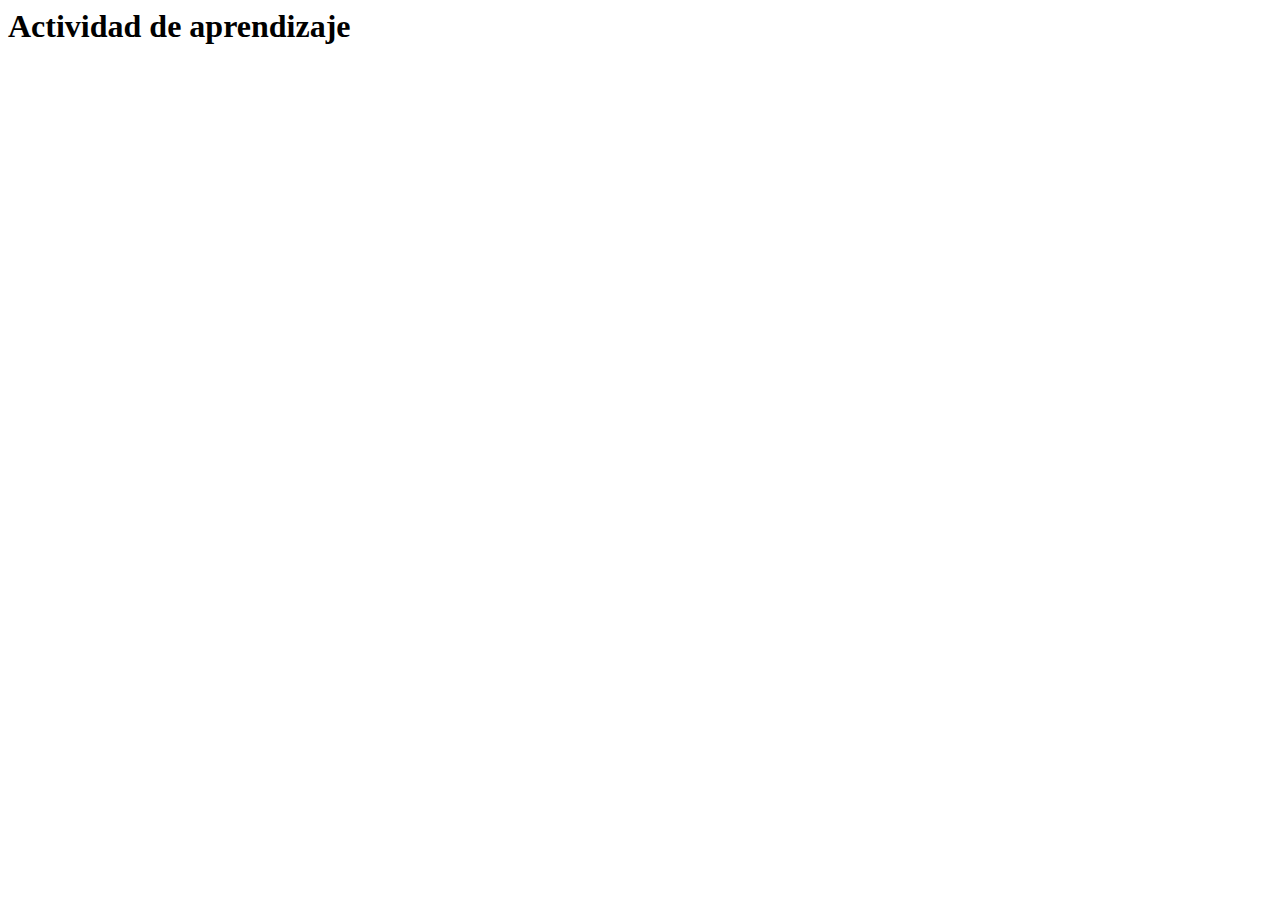
==== public/actividades/actividad.html @ 3b53ff6f "Initial commit" ====
<html lang="en">
<head>
  <meta charset="UTF-8">
  <meta http-equiv="X-UA-Compatible" content="IE=edge">
  <meta name="viewport" content="width=device-width, initial-scale=1.0">
  <title>Actividad de aprendizaje</title>
</head>
<body>
  <h1>Actividad de aprendizaje</h1>
</body>
</html>
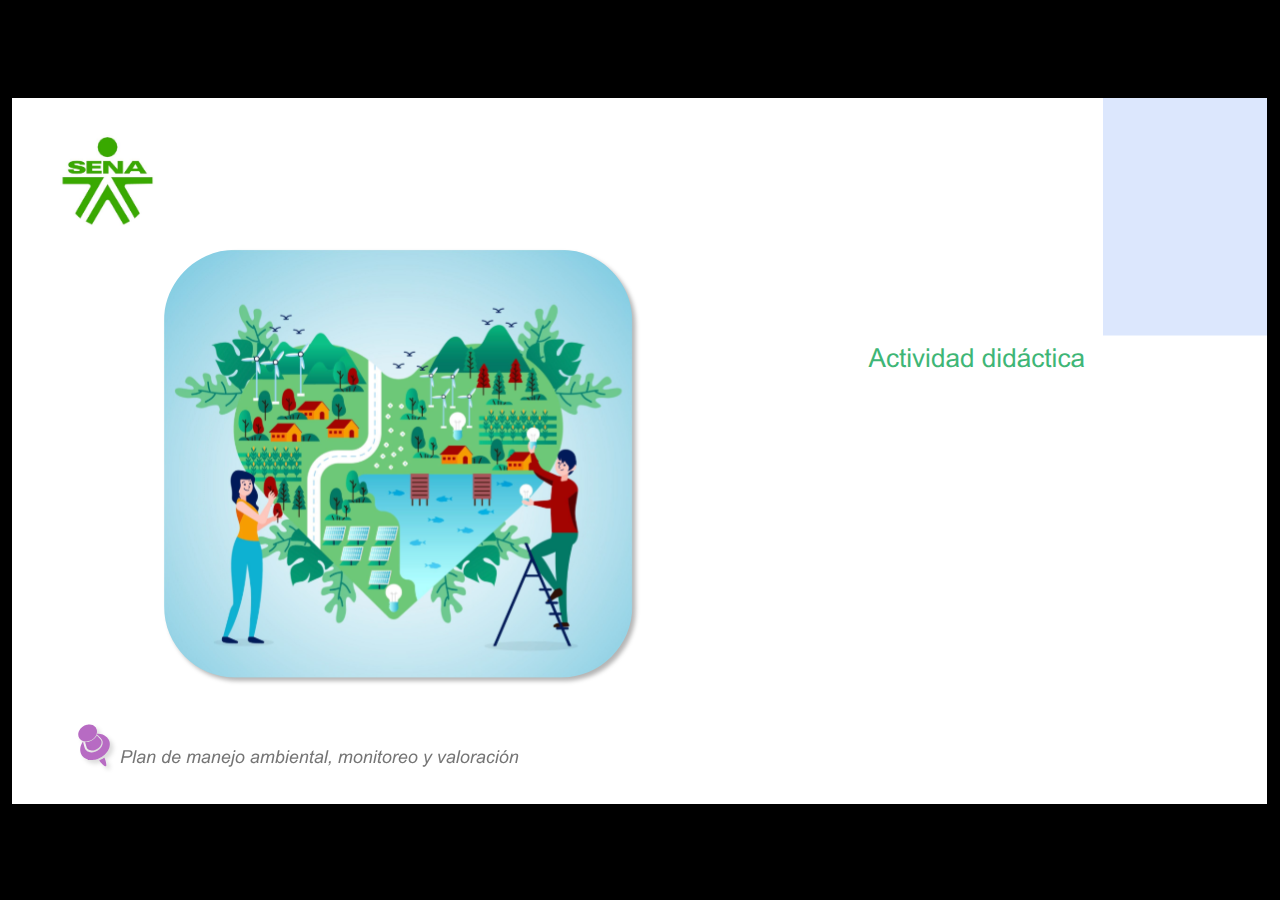
==== commit c22a32de: "Avance" ====
--- a/public/actividades/actividad.html
+++ b/public/actividades/actividad.html
@@ -1,11 +1,421 @@
-<html lang="en">
+﻿<!doctype html>
+<html lang="es">
 <head>
-  <meta charset="UTF-8">
-  <meta http-equiv="X-UA-Compatible" content="IE=edge">
-  <meta name="viewport" content="width=device-width, initial-scale=1.0">
-  <title>Actividad de aprendizaje</title>
+  <meta charset="utf-8">
+  <!-- Creado con Storyline 360 - http://www.articulate.com  -->
+  <!-- version: 3.78.30747.0 -->
+  <title>AD_CF001_AVICOLAS</title>
+  <meta http-equiv="x-ua-compatible" content="IE=edge"/>
+  <meta name="viewport" content="width=device-width,initial-scale=1,user-scalable=no,shrink-to-fit=no,minimal-ui"/>
+  <meta name="apple-mobile-web-app-capable" content="yes"/>
+  <style>
+    html, body { height: 100%; padding: 0; margin: 0 }
+    #app { height: 100%; width: 100%; }
+  </style>
+
+  <script>
+    window.DS = {};
+    window.globals = {
+      DATA_PATH_BASE: '',
+      HAS_FRAME: true,
+      HAS_SLIDE: true,
+
+      lmsPresent: false,
+      tinCanPresent: false,
+      cmi5Present: false,
+      aoSupport: false,
+      scale: 'show all',
+      captureRc: false,
+      browserSize: 'optimal',
+      bgColor: '#000000',
+      features: 'AccessibleVideo,BgAudioBlip,ConnectionMessages,DropIn1,DropIn2,DropIn3,FullScreenToggle,LayerPresentAsDialog,MultipleQuizTracking,PlayerSpeedControl,StreamingVideo,UpdatedThemeEditor,UseAudioElement,VideoSync',
+      themeName: 'classic',
+      preloaderColor: '#FFFFFF',
+      suppressAnalytics: false,
+      productChannel: 'stable',
+      publishSource: 'storyline',
+      aid: 'aid|5304b41d-7af7-4125-b8d1-83eb222823e2',
+      cid: '1b5b7085-10ea-4090-b8ba-8f907fae2395',
+      playerVersion: '3.78.30747.0',
+      publishTimestamp: '2023-08-28T02:54:04.1195274Z',
+      maxIosVideoElements: 10,
+      connectionSettings: { mode: 'disabled' },
+
+      
+      parseParams: function(qs) {
+        if (window.globals.parsedParams != null) {
+          return window.globals.parsedParams;
+        }
+        qs = (qs || window.location.search.substr(1)).split('+').join(' ');
+        var params = {},
+            tokens,
+            re = /[?&]?([^=]+)=([^&]*)/g;
+
+        while (tokens = re.exec(qs)) {
+          params[decodeURIComponent(tokens[1]).trim()] =
+            decodeURIComponent(tokens[2]).trim();
+        }
+        window.globals.parsedParams = params;
+        return params;
+      }
+
+    };
+  </script>
+  <script>
+    var isIe11 = ('ActiveXObject' in window || window.MSBlobBuilder != null)
+      && window.msCrypto != null && !window.ActiveXObject;
+    if (isIe11) {
+      window.globals.unsupportedBrowser = true;
+      document.write(atob('[base64]'));
+    }
+  </script>
+  
+  <script>window.THREE = { };</script>
+  
 </head>
-<body>
-  <h1>Actividad de aprendizaje</h1>
+<body style="background: #000000" class="cs-HTML theme-classic">
+  <!-- 360 -->
+  <script>!function(){var e,i=/iPhone/i,o=/iPod/i,n=/iPad/i,t=/\biOS-universal(?:.+)Mac\b/i,r=/\bAndroid(?:.+)Mobile\b/i,a=/Android/i,d=/(?:SD4930UR|\bSilk(?:.+)Mobile\b)/i,p=/Silk/i,l=/Windows Phone/i,u=/\bWindows(?:.+)ARM\b/i,b=/BlackBerry/i,s=/BB10/i,c=/Opera Mini/i,f=/\b(CriOS|Chrome)(?:.+)Mobile/i,h=/Mobile(?:.+)Firefox\b/i,v=function(e){return void 0!==e&&"MacIntel"===e.platform&&"number"==typeof e.maxTouchPoints&&e.maxTouchPoints>1&&"undefined"==typeof MSStream};e=function(e){var m={userAgent:"",platform:"",maxTouchPoints:0};e||"undefined"==typeof navigator?"string"==typeof e?m.userAgent=e:e&&e.userAgent&&(m={userAgent:e.userAgent,platform:e.platform,maxTouchPoints:e.maxTouchPoints||0}):m={userAgent:navigator.userAgent,platform:navigator.platform,maxTouchPoints:navigator.maxTouchPoints||0};var g=m.userAgent,y=g.split("[FBAN");void 0!==y[1]&&(g=y[0]),void 0!==(y=g.split("Twitter"))[1]&&(g=y[0]);var A=function(e){return function(i){return i.test(e)}}(g),w={apple:{phone:A(i)&&!A(l),ipod:A(o),tablet:!A(i)&&(A(n)||v(m))&&!A(l),universal:A(t),device:(A(i)||A(o)||A(n)||A(t)||v(m))&&!A(l)},amazon:{phone:A(d),tablet:!A(d)&&A(p),device:A(d)||A(p)},android:{phone:!A(l)&&A(d)||!A(l)&&A(r),tablet:!A(l)&&!A(d)&&!A(r)&&(A(p)||A(a)),device:!A(l)&&(A(d)||A(p)||A(r)||A(a))||A(/\bokhttp\b/i)},windows:{phone:A(l),tablet:A(u),device:A(l)||A(u)},other:{blackberry:A(b),blackberry10:A(s),opera:A(c),firefox:A(h),chrome:A(f),device:A(b)||A(s)||A(c)||A(h)||A(f)},any:!1,phone:!1,tablet:!1};return w.any=w.apple.device||w.android.device||w.windows.device||w.other.device,w.phone=w.apple.phone||w.android.phone||w.windows.phone,w.tablet=w.apple.tablet||w.android.tablet||w.windows.tablet,w}(),"object"==typeof exports&&"undefined"!=typeof module?module.exports=e:"function"==typeof define&&define.amd?define((function(){return e})):this.isMobile=e}();
+    window.isMobile.apple.tablet = window.isMobile.apple.tablet ||
+      (navigator.platform === 'MacIntel' && navigator.maxTouchPoints > 1);
+    window.isMobile.apple.device = window.isMobile.apple.device || window.isMobile.apple.tablet;
+    window.isMobile.tablet = window.isMobile.tablet || window.isMobile.apple.tablet;
+    window.isMobile.any = window.isMobile.any || window.isMobile.apple.tablet;
+  </script>
+
+  <div id="focus-sink" tabindex="-1"></div>
+
+  <div id="preso"></div>
+  <script>
+    (function() {
+
+      var classTypes = [ 'desktop', 'mobile', 'phone', 'tablet' ];
+
+      var addDeviceClasses = function(prefix, testObj) {
+        var curr, i;
+        for (i = 0; i < classTypes.length; i++) {
+          curr = classTypes[i];
+          if (testObj[curr]) {
+            document.body.classList.add(prefix + curr);
+          }
+        }
+      };
+
+      var params = window.globals.parseParams(),
+          isDevicePreview = params.devicepreview === '1',
+          isPhoneOverride = params.deviceType === 'phone' || (isDevicePreview && params.phone == '1'),
+          isTabletOverride = (params.deviceType === 'tablet' || isDevicePreview) && !isPhoneOverride,
+          isMobileOverride = isPhoneOverride || isTabletOverride;
+
+      var deviceView = {
+        desktop: !window.isMobile.any && !isMobileOverride,
+        mobile: window.isMobile.any || isMobileOverride,
+        phone: isPhoneOverride || (window.isMobile.phone && !isTabletOverride),
+        tablet: isTabletOverride || window.isMobile.tablet
+      };
+
+      window.globals.deviceView = deviceView;
+      window.isMobile.desktop = !window.isMobile.any;
+      window.isMobile.mobile = window.isMobile.any;
+
+      addDeviceClasses('view-', deviceView);
+
+    })();
+  </script>
+  
+  <script src='story_content/user.js' type=text/javascript></script>
+  <div class="slide-loader"></div>
+
+  <script>
+    if (window.globals.deviceView.isMobile) { var doc = document, loader = doc.body.querySelector('.slide-loader'); [ 1, 2, 3 ].forEach(function(n) { var d = doc.createElement('div'); d.style.backgroundColor = window.globals.preloaderColor; d.classList.add('mobile-loader-dot'); d.classList.add('dot' + n); loader.appendChild(d); }); }
+  </script>
+
+  <div class="mobile-load-title-overlay" style="display: none">
+    <div class="mobile-load-title">AD_CF001_AVICOLAS</div>
+  </div>
+
+  <div class="mobile-chrome-warning"></div>
+
+  
+<style>
+  .warn-connection-dialog {
+    display: none;
+    background: transparent;
+    pointer-events: none;
+    position: fixed;
+    left: 0;
+    top: 0;
+    width: 100%;
+    height: 100%;
+    z-index: 999;
+  }
+
+  .warn-connection-content {
+    border-radius: 4px;
+    background: white;
+    border: 1px solid #E7E7E7;
+    color: #333333;
+    box-shadow: 0 2px 4px rgba(0, 0, 0, 0.25);
+    transition: all 150ms ease-out;
+    position: absolute;
+    white-space: nowrap;
+  }
+
+  .view-phone.is-landscape .warn-connection-content {
+    left: 23px;
+    bottom: 23px;
+  }
+
+  .view-tablet.is-landscape .warn-connection-content {
+    left: 50%;
+    top: 20px;
+    transform: translateX(-50%);
+  }
+
+  .is-portrait .warn-connection-content {
+    transform: translate(-50%, calc(-100% - 15px));
+  }
+
+  .warn-connection-content p {
+    display: inline-block;
+    margin: 0 8px 0 0;
+    line-height: 33px;
+    font-size: 11px;
+  }
+
+  .warn-connection-content svg {
+    position: relative;
+    vertical-align: middle;
+    margin: 0 2px 2px 8px;
+  }
+
+  .view-desktop .warn-connection-content {
+    left: 1.5em;
+    bottom: 1.5em;
+  }
+
+  .view-desktop .warn-connection-content p {
+    font-size: 1.1em;
+  }
+
+  .is-offline .warn-connection-dialog {
+    display: block;
+  }
+
+  .is-offline .cs-panel * {
+    pointer-events: none !important;
+  }
+
+  .is-offline .cs-panel {
+    pointer-events: all !important;
+  }
+
+  .is-offline #nav-controls * {
+    pointer-events: none !important;
+  }
+
+  .is-offline #nav-controls {
+    pointer-events: all !important;
+  }
+</style>
+
+<div class="warn-connection-dialog">
+  <div class="warn-connection-content">
+    <svg width="17" height="15" viewBox="0 0 17 15" xmlns="http://www.w3.org/2000/svg">
+      <path fill="#8F0000" stroke="white" d="M16.07,12.98 L15.88,12.23 L9.51,1.21 C8.97,0.26,7.6,0.26,7.06,1.21 L0.69,12.23 C0.15,13.16,0.81,14.36,1.91,14.36 H14.65 C15.47,14.36,16.05,13.7,16.07,12.98 Z"/>
+      <path fill="white" stroke="white" d="M8.58,5.5 C8.35,5.28,8.5,5.35,8.21,5.32 C8.09,5.35,7.97,5.49,7.96,5.67 C7.97,5.79,7.98,5.92,7.98,6.04 L7.98,6.04 C7.99,6.17,8,6.31,8.01,6.43 L8.01,6.44 C8.03,6.92,8.06,7.41,8.09,7.9 L8.09,7.9 C8.12,8.39,8.14,8.88,8.17,9.37 C8.17,9.39,8.18,9.42,8.2,9.44 C8.23,9.46,8.25,9.47,8.28,9.47 C8.31,9.47,8.34,9.46,8.35,9.44 C8.37,9.43,8.38,9.4,8.39,9.35 L8.39,9.34 C8.39,9.24,8.4,9.15,8.4,9.05 L8.4,9.05 C8.41,8.96,8.41,8.86,8.42,8.75 C8.43,8.44,8.45,8.12,8.47,7.81 L8.47,7.81 C8.49,7.49,8.51,7.18,8.53,6.87 C8.55,6.46,8.56,6.05,8.59,5.64 L8.6,5.62 C8.6,5.57,8.59,5.53,8.58,5.5 L8.21,5.32 Z"/>
+      <circle fill="white" stroke="white" cx="8.3" cy="11.35" r="0.3"/>
+    </svg>
+    <p>You are offline. Trying to reconnect...</p>
+  </div>
+</div>
+
+<script>
+  (function() {
+    window.DS.connection = {
+      warningShown: false,
+      assets: {},
+      loadingAssetGroup: false,
+      retryDelay: 500
+    };
+
+    var connectionSettings = window.globals.connectionSettings || {};
+
+    // The `window.globals.features` variable must be set in `webpack.dev.config` when testing locally - it is not enough
+    // to have it in the data - but it must be set there as well.
+    var useConnectionMessages = window.AbortController != null &&
+      window.location.protocol != 'file:' &&
+      window.globals.features.indexOf('ConnectionMessages') != -1 &&
+      connectionSettings.mode === 'normal';
+
+    window.DS.connection.useConnectionMessages = useConnectionMessages
+
+    var assetCount = 0;
+    var checkLoadedId;
+
+
+    if (useConnectionMessages && connectionSettings != null) {
+      var contentEl = document.querySelector('.warn-connection-content');
+      var messageEl = contentEl.querySelector('p')
+
+      if (connectionSettings.useDarkTheme) {
+        contentEl.style.borderColor = '#BABBBA';
+        contentEl.style.backgroundColor = '#282828';
+        contentEl.style.color = '#FFFFFF';
+      }
+
+      if (connectionSettings.message != null) {
+        messageEl.textContent = window.decodeURIComponent(connectionSettings.message);
+      }
+    }
+
+    function checkAssetsReady() {
+      for (var i in DS.connection.assets) {
+        if (!DS.connection.assets[i].success) {
+          return false;
+        }
+      }
+      return true;
+    }
+
+    function stopAssetGroup() {
+      if (!useConnectionMessages) { return; }
+
+      assetCount = 0;
+
+      DS.connection.oldAssetGroup = DS.connection.assets;
+      DS.connection.assets = {};
+      DS.connection.loadingAssetGroup = false;
+      clearInterval(checkLoadedId);
+    }
+
+    function startAssetGroup() {
+      if (!useConnectionMessages) { return; }
+      var ticks = 0;
+      clearInterval(checkLoadedId);
+      checkLoadedId = setInterval(function() {
+        var loaded = 0;
+        if (assetCount === 0 && loaded === 0) {
+          clearInterval(checkLoadedId);
+          return;
+        }
+
+        for (var i in DS.connection.assets) {
+          if (DS.connection.assets[i].success) {
+            loaded++;
+          }
+        }
+
+        if (assetCount === loaded && checkAssetsReady()) {
+          for (var i in DS.connection.assets) {
+            if (DS.connection.assets[i].action) {
+              DS.connection.assets[i].action();
+            }
+          }
+          hideWarning();
+          stopAssetGroup();
+        }
+      }, 100)
+    }
+
+    function requiredAsset(url, action, retry, type) {
+      if (!useConnectionMessages) { return; }
+      if (DS.connection.assets[url]) { return; }
+
+      DS.connection.assets[url] = {
+        success: false, action: action, retry: retry, type: type
+      };
+      assetCount = Object.keys(DS.connection.assets).length;
+      if (!DS.connection.loadingAssetGroup) {
+        startAssetGroup();
+      }
+      DS.connection.loadingAssetGroup = true;
+    }
+
+    function assetLoaded(url) {
+      if (!useConnectionMessages) { return; }
+      if (DS.connection.assets[url]) {
+        DS.connection.assets[url].success = true;
+      }
+    }
+
+    function assetFailed(url) {
+      if (!useConnectionMessages) { return; }
+      if (!DS.connection.assets[url]) {
+        if (/\.js$/.test(url) && url.indexOf('transcripts') === -1) {
+          setTimeout(function() {
+            if (DS.connection.lastSlideLoaded != null) {
+              DS.connection.lastSlideLoaded();
+            }
+          }, DS.connection.retryDelay);
+        }
+        return;
+      }
+      if (!DS.connection.warningShown) { showWarning(); }
+      if (DS.connection.assets[url].retry) {
+        setTimeout(function() {
+          if (!DS.connection.assets[url].success) {
+            DS.connection.assets[url].retry()
+          }
+        }, DS.connection.retryDelay);
+      }
+    }
+
+    function hideWarning() {
+      document.body.classList.remove('is-offline');
+      DS.connection.warningShown = false;
+    }
+    DS.connection.hideWarning = hideWarning
+
+    function showWarning(btn) {
+      document.body.classList.add('is-offline')
+      DS.connection.warningShown = true;
+      updateWarningPosition();
+    }
+
+    function updateWarningPosition() {
+      if (!DS.connection.warningShown) {
+        return;
+      }
+
+      var isPortrait = document.body.classList.contains('is-portrait');
+      var warningEl = document.querySelector('.warn-connection-content');
+
+      if (isPortrait) {
+        var slide = document.querySelector('.primary-slide');
+        var slideRect = slide.getBoundingClientRect();
+
+        warningEl.style.top = `${slideRect.top}px`
+        warningEl.style.left = `${slideRect.left + slideRect.width / 2}px`
+      } else {
+        warningEl.style.top = null;
+        warningEl.style.left = null;
+      }
+
+      window.requestAnimationFrame(updateWarningPosition);
+    }
+
+    // these will all be noops if the feature flag isn't set in
+    // the data and `window.globals.features`
+    DS.connection.requiredAsset = requiredAsset;
+    DS.connection.assetLoaded = assetLoaded;
+    DS.connection.assetFailed = assetFailed;
+    DS.connection.stopAssetGroup = stopAssetGroup;
+    DS.connection.startAssetGroup = startAssetGroup;
+  })();
+</script>
+
+
+  <script>
+    
+    if (window.autoSpider && window.vInterfaceObject) {
+      document.querySelector('.mobile-load-title-overlay').style.display = 'none';
+    }
+  </script>
+
+  
+
+  <link rel="stylesheet" href="html5/data/css/output.min.css" data-noprefix/>
 </body>
-</html>+<script src="html5/lib/scripts/bootstrapper.min.js"></script>
+</html>
--- a/public/actividades/html5/data/css/output.min.css
+++ b/public/actividades/html5/data/css/output.min.css
@@ -0,0 +1,538 @@
+@font-face {
+  font-family: 'Open SansBold CharsBoldCA7CAC3F';
+  src: url('[data-uri]');
+  font-style: normal;
+  font-weight: normal;
+}
+@font-face {
+  font-family: 'Open Sans Charset1_ 61FC9F770F2';
+  src: url('[data-uri]');
+  font-style: normal;
+  font-weight: normal;
+}
+@font-face {
+  font-family: 'Arial Charset1_ 60yXYc7E57D2FF6';
+  src: url('[data-uri]');
+  font-style: normal;
+  font-weight: normal;
+}
+@font-face {
+  font-family: 'ArialItalic CharsItalic6BE21FAA';
+  src: url('[data-uri]');
+  font-style: normal;
+  font-weight: normal;
+}
+@font-face {
+  font-family: 'ArialBold Charset1_Bold0AF3148F';
+  src: url('[data-uri]');
+  font-style: normal;
+  font-weight: normal;
+}
+@font-face {
+  font-family: 'ArialBoldItalic CItalic160CC8DD';
+  src: url('[data-uri]');
+  font-style: normal;
+  font-weight: normal;
+}
+@font-face {
+  font-family: 'Arial Charset0_v8wz5YMo9EE9FF07';
+  src: url('[data-uri]');
+  font-style: normal;
+  font-weight: normal;
+}
+@font-face {
+  font-family: 'ArialItalic CharsItalicBB837691';
+  src: url('[data-uri]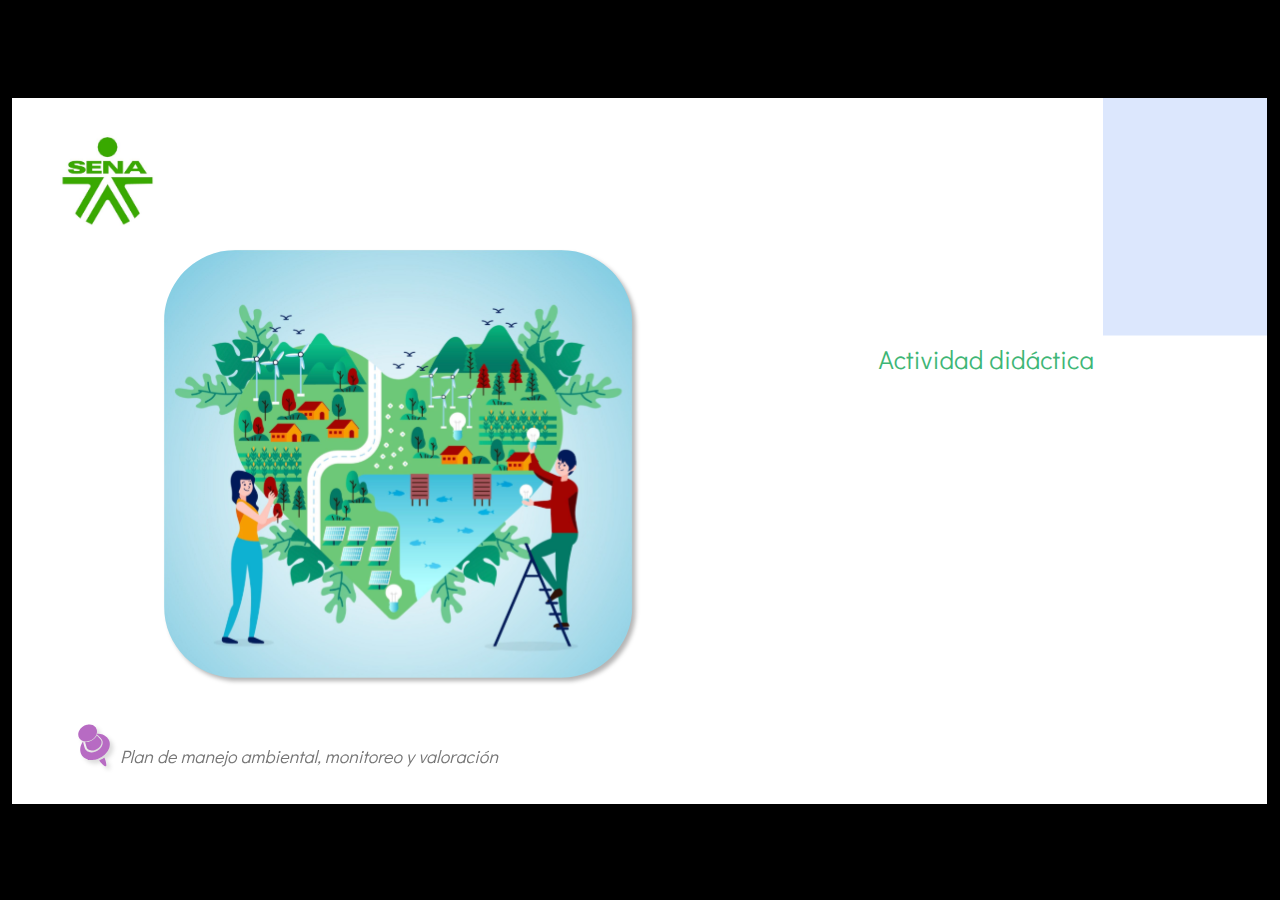
==== commit 7be124d6: "fixes" ====
--- a/public/actividades/actividad.html
+++ b/public/actividades/actividad.html
@@ -3,8 +3,8 @@
 <head>
   <meta charset="utf-8">
   <!-- Creado con Storyline 360 - http://www.articulate.com  -->
-  <!-- version: 3.78.30747.0 -->
-  <title>AD_CF001_AVICOLAS</title>
+  <!-- version: 3.75.30269.0 -->
+  <title>Actividad did&#225;ctica</title>
   <meta http-equiv="x-ua-compatible" content="IE=edge"/>
   <meta name="viewport" content="width=device-width,initial-scale=1,user-scalable=no,shrink-to-fit=no,minimal-ui"/>
   <meta name="apple-mobile-web-app-capable" content="yes"/>
@@ -28,7 +28,7 @@
       captureRc: false,
       browserSize: 'optimal',
       bgColor: '#000000',
-      features: 'AccessibleVideo,BgAudioBlip,ConnectionMessages,DropIn1,DropIn2,DropIn3,FullScreenToggle,LayerPresentAsDialog,MultipleQuizTracking,PlayerSpeedControl,StreamingVideo,UpdatedThemeEditor,UseAudioElement,VideoSync',
+      features: 'AccessibleVideo,BackgroundAudio,ConnectionMessages,FullScreenToggle,InsertSvgPicture,LayerPresentAsDialog,MultipleQuizTracking,PlayerSpeedControl,StreamingVideo,UpdatedThemeEditor,UseAudioElement,VideoTranscripts',
       themeName: 'classic',
       preloaderColor: '#FFFFFF',
       suppressAnalytics: false,
@@ -36,10 +36,10 @@
       publishSource: 'storyline',
       aid: 'aid|5304b41d-7af7-4125-b8d1-83eb222823e2',
       cid: '1b5b7085-10ea-4090-b8ba-8f907fae2395',
-      playerVersion: '3.78.30747.0',
-      publishTimestamp: '2023-08-28T02:54:04.1195274Z',
+      playerVersion: '3.75.30269.0',
+      publishTimestamp: '2023-09-20T05:19:30.1669101Z',
       maxIosVideoElements: 10,
-      connectionSettings: { mode: 'disabled' },
+      connectionSettings: { },
 
       
       parseParams: function(qs) {
@@ -131,7 +131,7 @@
   </script>
 
   <div class="mobile-load-title-overlay" style="display: none">
-    <div class="mobile-load-title">AD_CF001_AVICOLAS</div>
+    <div class="mobile-load-title">Actividad did&#225;ctica</div>
   </div>
 
   <div class="mobile-chrome-warning"></div>
@@ -239,20 +239,22 @@
       retryDelay: 500
     };
 
-    var connectionSettings = window.globals.connectionSettings || {};
+    // @TODO this is POC code and can be cleaned up a bit more if we move forward
+    // with the feature
+
+
 
     // The `window.globals.features` variable must be set in `webpack.dev.config` when testing locally - it is not enough
     // to have it in the data - but it must be set there as well.
     var useConnectionMessages = window.AbortController != null &&
       window.location.protocol != 'file:' &&
-      window.globals.features.indexOf('ConnectionMessages') != -1 &&
-      connectionSettings.mode === 'normal';
+      window.globals.features.indexOf('ConnectionMessages') != -1;
 
     window.DS.connection.useConnectionMessages = useConnectionMessages
 
     var assetCount = 0;
     var checkLoadedId;
-
+    var connectionSettings = window.globals.connectionSettings;
 
     if (useConnectionMessages && connectionSettings != null) {
       var contentEl = document.querySelector('.warn-connection-content');
@@ -342,7 +344,7 @@
     function assetFailed(url) {
       if (!useConnectionMessages) { return; }
       if (!DS.connection.assets[url]) {
-        if (/\.js$/.test(url) && url.indexOf('transcripts') === -1) {
+        if (/\.js$/.test(url)) {
           setTimeout(function() {
             if (DS.connection.lastSlideLoaded != null) {
               DS.connection.lastSlideLoaded();
--- a/public/actividades/html5/data/css/output.min.css
+++ b/public/actividades/html5/data/css/output.min.css
@@ -1,60 +1,84 @@
 @font-face {
-  font-family: 'Open SansBold CharsBoldCA7CAC3F';
+  font-family: 'Open SansBold CharsBoldEEEDFDD5';
   src: url('[data-uri]');
   font-style: normal;
   font-weight: normal;
 }
 @font-face {
-  font-family: 'Open Sans Charset1_ 61FC9F770F2';
-  src: url('[data-uri]');
-  font-style: normal;
-  font-weight: normal;
-}
-@font-face {
-  font-family: 'Arial Charset1_ 60yXYc7E57D2FF6';
-  src: url('[data-uri]');
-  font-style: normal;
-  font-weight: normal;
-}
-@font-face {
-  font-family: 'ArialItalic CharsItalic6BE21FAA';
-  src: url('[data-uri]');
-  font-style: normal;
-  font-weight: normal;
-}
-@font-face {
-  font-family: 'ArialBold Charset1_Bold0AF3148F';
-  src: url('[data-uri]');
-  font-style: normal;
-  font-weight: normal;
-}
-@font-face {
-  font-family: 'ArialBoldItalic CItalic160CC8DD';
-  src: url('[data-uri]');
-  font-style: normal;
-  font-weight: normal;
-}
-@font-face {
-  font-family: 'Arial Charset0_v8wz5YMo9EE9FF07';
-  src: url('[data-uri]');
-  font-style: normal;
-  font-weight: normal;
-}
-@font-face {
-  font-family: 'ArialItalic CharsItalicBB837691';
-  src: url('[data-uri]